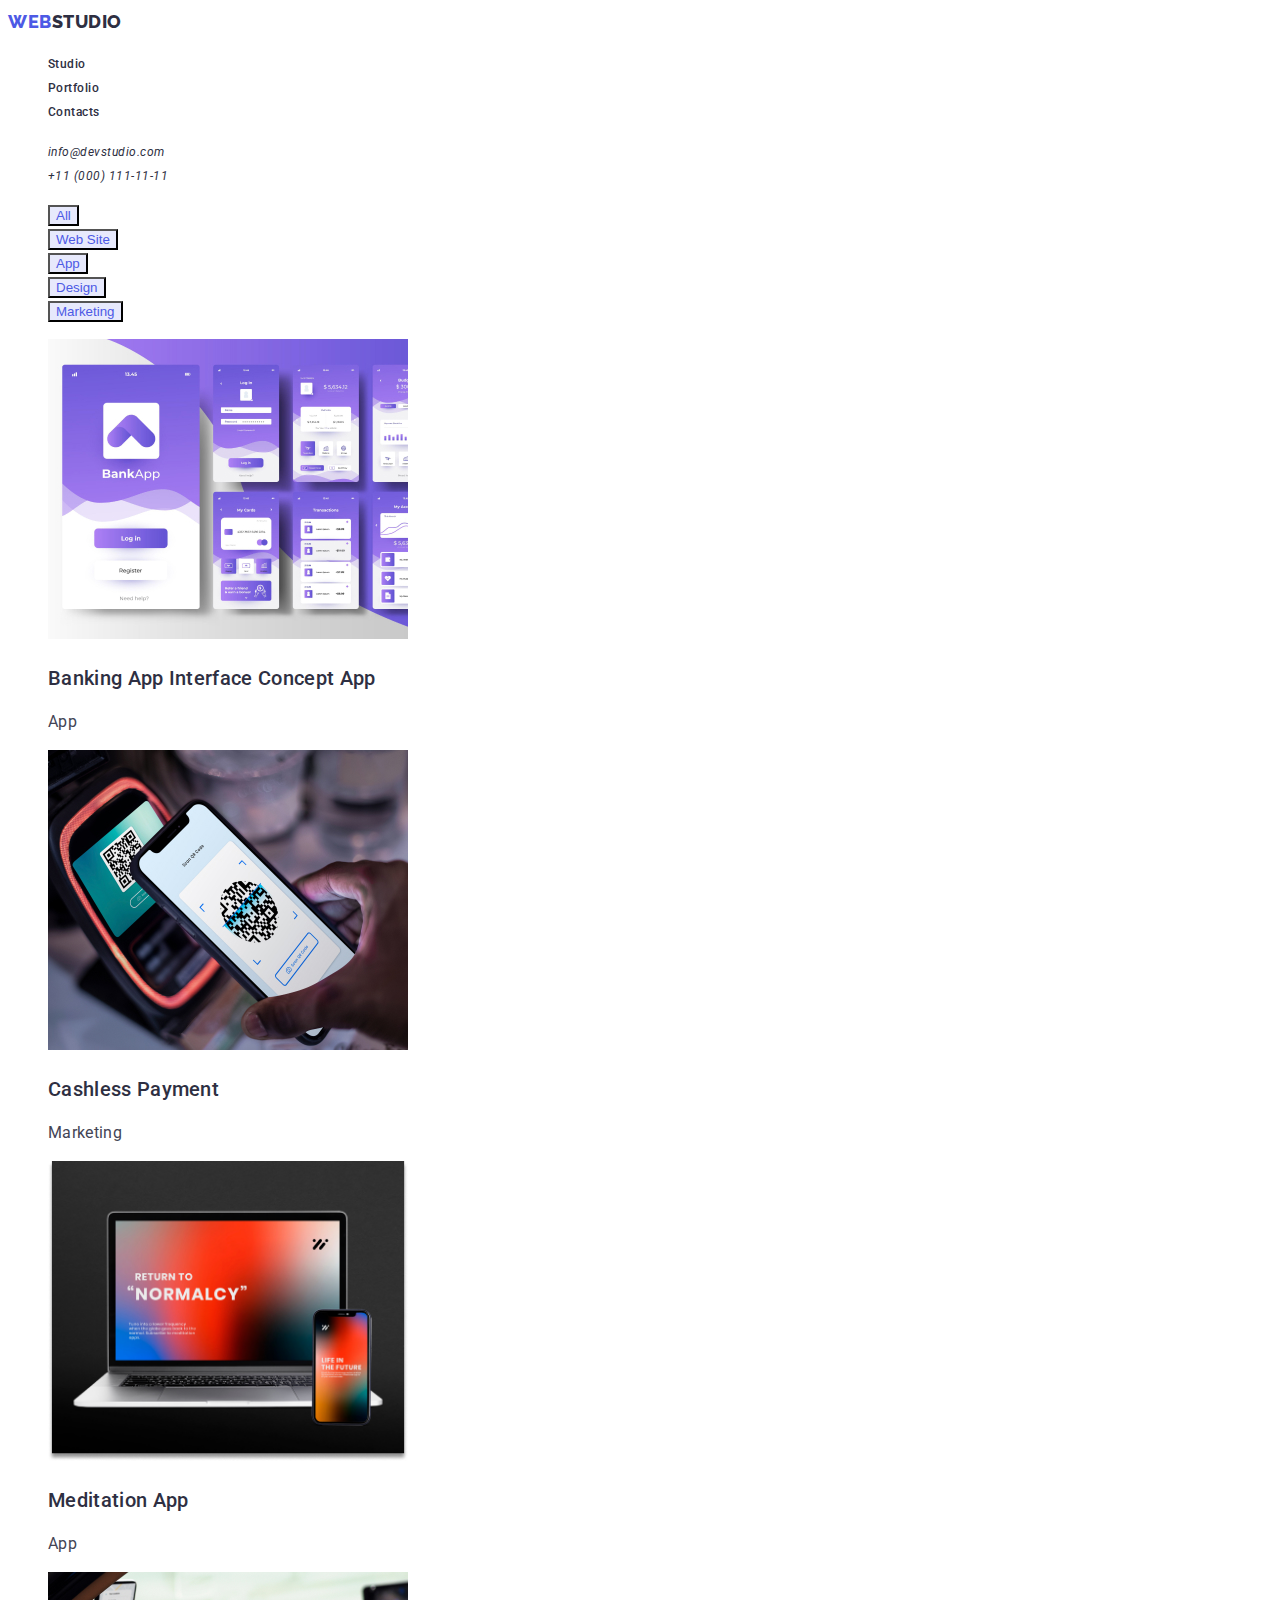
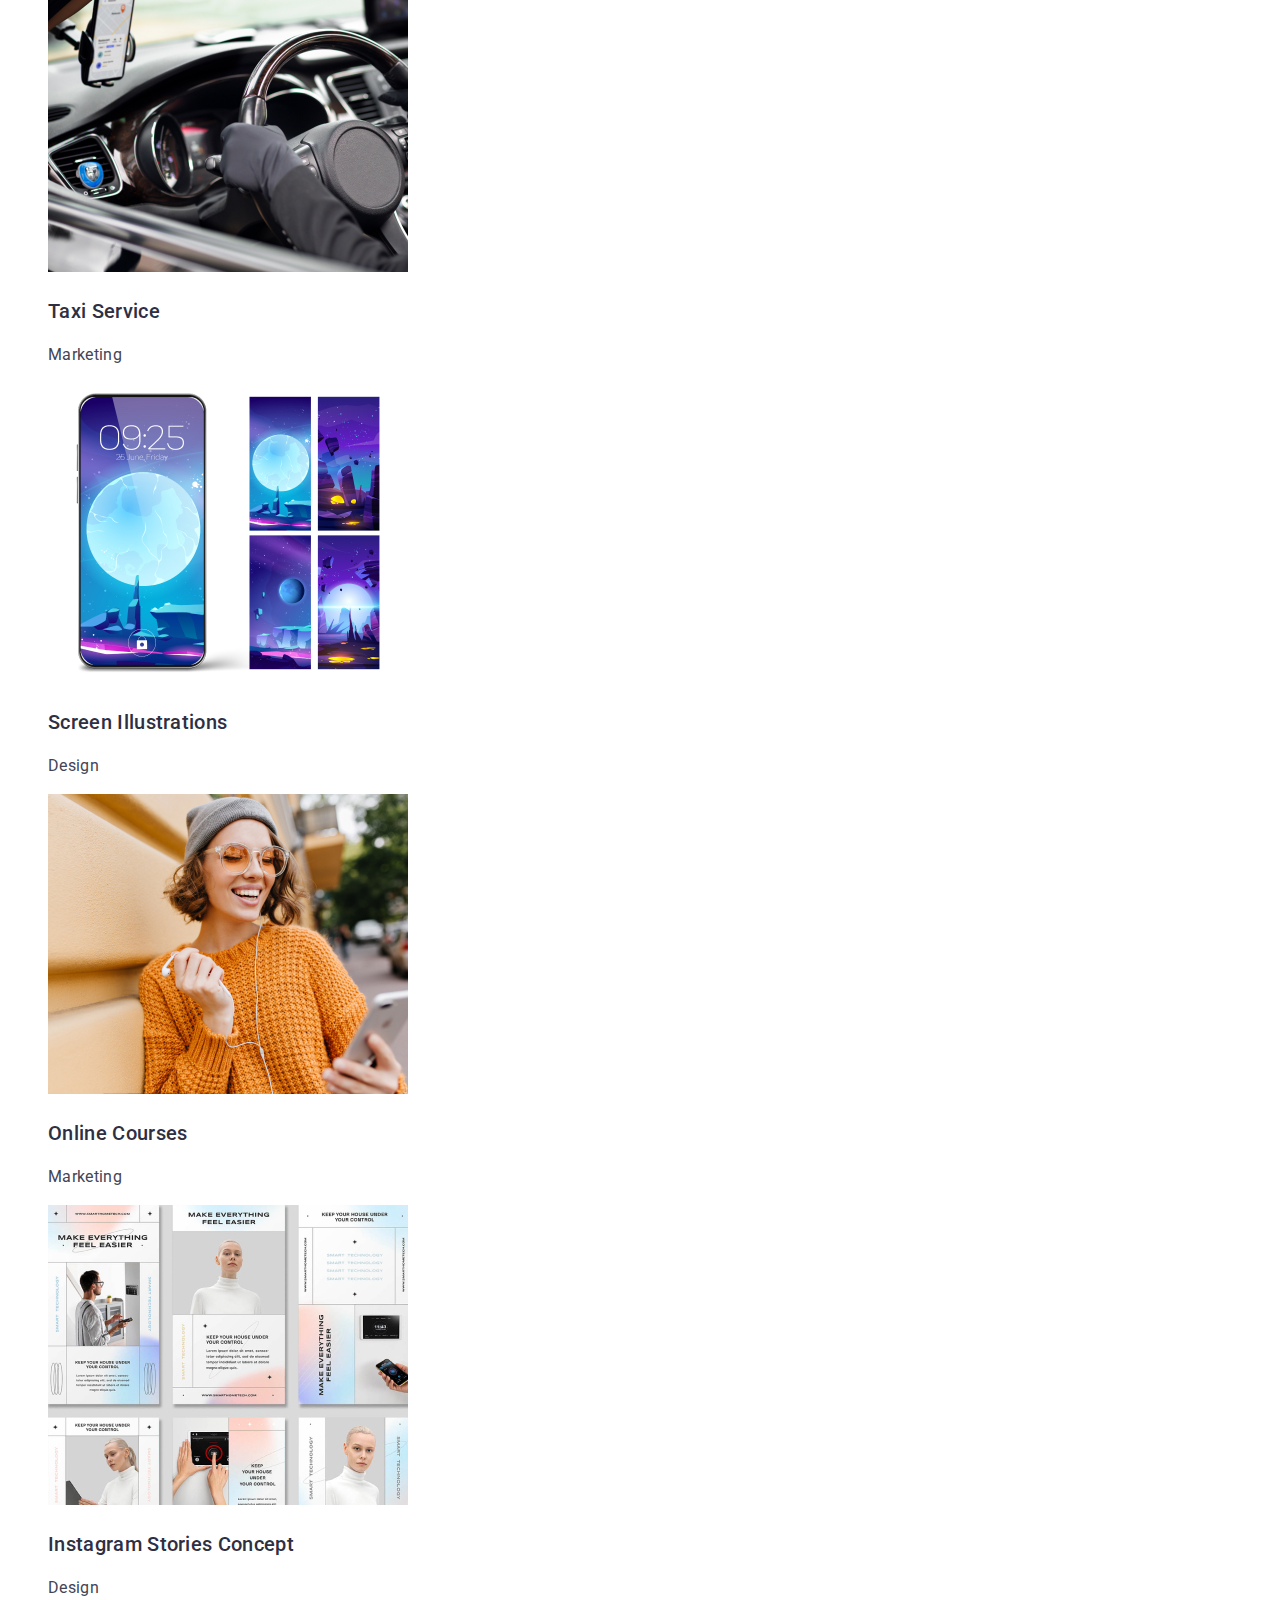
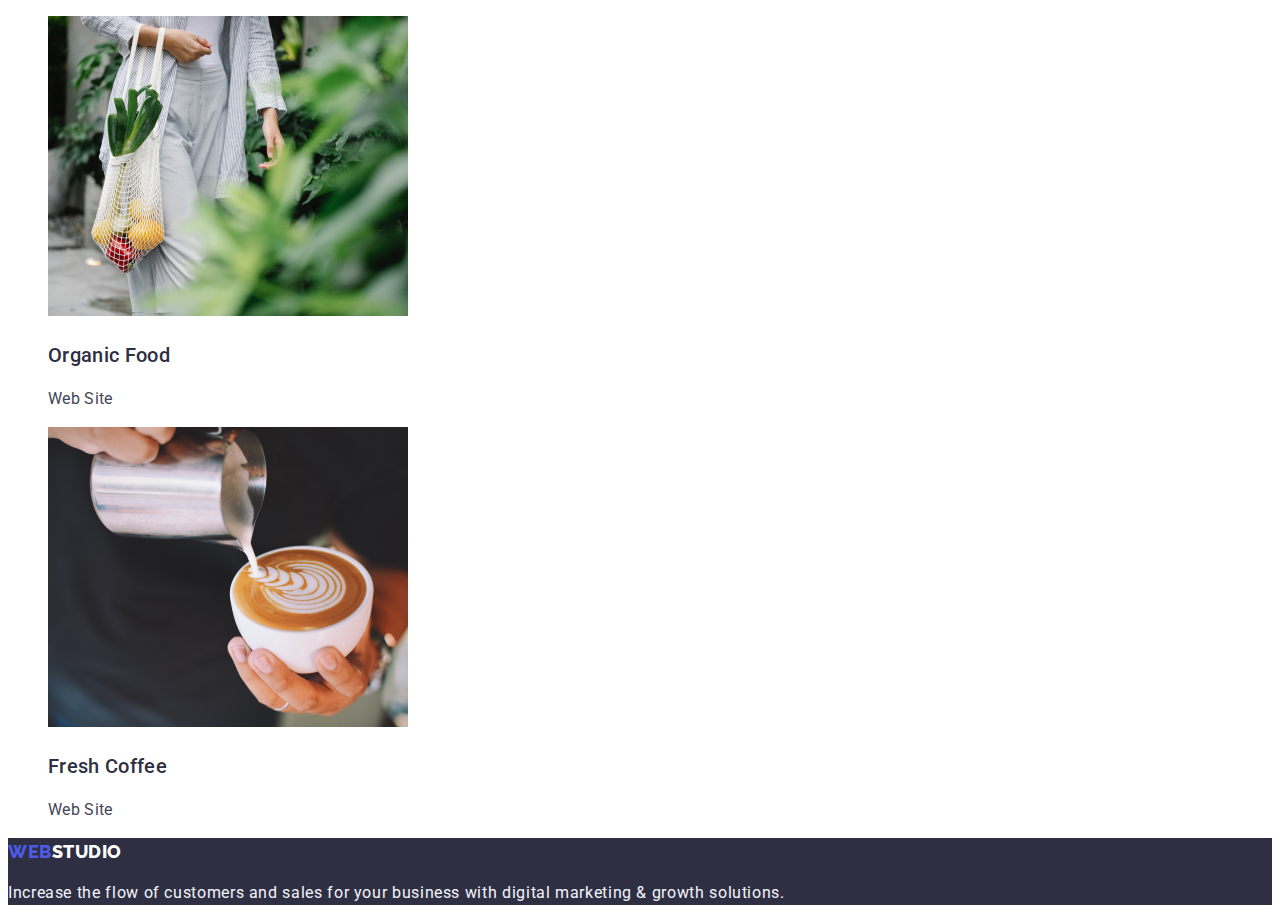
==== portfolio.html @ a1c43603 "portfolio and css" ====
<!DOCTYPE html>
<html lang="en">
  <head>
    <meta charset="UTF-8" />
    <meta name="viewport" content="width=device-width, initial-scale=1.0" />
    <link rel="preconnect" href="https://fonts.googleapis.com" />
    <link rel="preconnect" href="https://fonts.gstatic.com" crossorigin />
    <link
      href="https://fonts.googleapis.com/css2?family=Pacifico&family=Raleway:wght@800&family=Roboto:wght@400;500;700;900&family=Tangerine:wght@700&display=swap"
      rel="stylesheet"
    />
    <link rel="stylesheet" href="./css/styles.css" />
    <title>Portfolio</title>
  </head>

  <body>
    <header>
      <nav class="menu">
        <a href="./index.html" class="logo"
          ><span class="logo-accent">Web</span>Studio</a
        >
        <ul class="menu-list">
          <li><a href="./index.html" class="link">Studio</a></li>
          <li>
            <a href="./portfolio.html" class="link">Portfolio</a>
          </li>
          <li><a href="#" class="link">Contacts</a></li>
        </ul>
      </nav>

      <address class="contacts">
        <ul class="contacts-list">
          <li>
            <a href="mailto:info@devstudio.com" class="link"
              >info@devstudio.com</a
            >
          </li>
          <li>
            <a href="tel:+110001111111" class="link">+11 (000) 111-11-11</a>
          </li>
        </ul>
      </address>
    </header>

    <main>
      <section class="portfolio-menu">
        <h1 hidden>Portfolio Menu</h1>
        <ul class="portfolio-button-list">
          <li><button type="button" class="portfolio-btn">All</button></li>
          <li><button type="button" class="portfolio-btn">Web Site</button></li>
          <li><button type="button" class="portfolio-btn">App</button></li>
          <li><button type="button" class="portfolio-btn">Design</button></li>
          <li>
            <button type="button" class="portfolio-btn">Marketing</button>
          </li>
        </ul>
      </section>

      <section class="portfolio">
        <ul class="portfolio-list">
          <li>
            <img
              class="portfolio-item"
              src="./images/portfolio/img1.jpg"
              alt="Banking App Interface"
              width="360"
              height="300"
            />
            <h3 class="title">Banking App Interface Concept App</h3>
            <p class="text">App</p>
          </li>

          <li>
            <img
              class="portfolio-item"
              src="./images/portfolio/img2.jpg"
              alt="Cashless Payment Technologies"
              width="360"
              height="300"
            />
            <h3 class="title">Cashless Payment</h3>
            <p class="text">Marketing</p>
          </li>

          <li>
            <img
              class="portfolio-item"
              src="./images/portfolio/img3.jpg"
              alt="Meditation App"
              width="360"
              height="300"
            />
            <h3 class="title">Meditation App</h3>
            <p class="text">App</p>
          </li>

          <li>
            <img
              class="portfolio-item"
              src="./images/portfolio/img4.jpg"
              alt="Taxi Service"
              width="360"
              height="300"
            />
            <h3 class="title">Taxi Service</h3>
            <p class="text">Marketing</p>
          </li>

          <li>
            <img
              class="portfolio-item"
              src="./images/portfolio/img5.jpg"
              alt=" Mobile Screen Illustrations"
              width="360"
              height="300"
            />
            <h3 class="title">Screen Illustrations</h3>
            <p class="">Design</p>
          </li>

          <li>
            <img
              class="portfolio-item"
              src="./images/portfolio/img6.jpg"
              alt="Woman Listening Online Courses"
              width="360"
              height="300"
            />
            <h3 class="title">Online Courses</h3>
            <p class="text">Marketing</p>
          </li>

          <li>
            <img
              class="portfolio-item"
              src="./images/portfolio/img7.jpg"
              alt="Insragram Stories"
              width="360"
              height="300"
            />
            <h3 class="title">Instagram Stories Concept</h3>
            <p class="text">Design</p>
          </li>

          <li>
            <img
              class="portfolio-item"
              src="./images/portfolio/img8.jpg"
              alt="Carrying Organic Food"
              width="360"
              height="300"
            />
            <h3 class="title">Organic Food</h3>
            <p class="text">Web Site</p>
          </li>

          <li>
            <img
              class="portfolio-item"
              src="./images/portfolio/img9.jpg"
              alt="Cup of Coffee"
              width="360"
              height="300"
            />
            <h3 class="title">Fresh Coffee</h3>
            <p class="text">Web Site</p>
          </li>
        </ul>
      </section>
    </main>

    <footer class="ftr">
      <a href="./index.html" class="logo"
        ><span class="logo-accent">Web</span>Studio</a
      >
      <p class="ftr-text">
        Increase the flow of customers and sales for your business with digital
        marketing & growth solutions.
      </p>
    </footer>
  </body>
</html>
---- css/styles.css ----
:root {
  --primary-bckg-color: #ffffff;
  --primary-text-color: #434455;
  --primary-headings-color: #2e2f42;
}

body {
  font-family: "Roboto", sans-serif;
  color: var(--primary-text-color);
  background-color: var(--primary-bckg-color);
  font-size: 16px;
  line-height: 1.5;
  letter-spacing: 0.02em;
  font-weight: 400;
}

.hero-title {
  font-size: 56px;
  font-weight: 700;
  line-height: 1.0714285714;
  color: var(--primary-bckg-color);
  background-color: var(--primary-headings-color);
}

.section-title {
  font-size: 36px;
  font-weight: 700;
  line-height: 1.1111;
}

.title {
  font-size: 20px;
  font-weight: 500;
  line-height: 1.2;
  color: var(--primary-headings-color);
}
.logo {
  font-family: "Raleway", sans-serif;
  font-size: 18px;
  color: var(--primary-headings-color);
  font-weight: 800;
  letter-spacing: 0.03em;
  text-transform: uppercase;
}
.logo-accent {
  color: #4d5ae5;
}

.menu-list .link,
.contacts-list .link {
  color: var(--color-main-text);
  line-height: 1.333333333;
  letter-spacing: 0.04em;
  font-size: 12px;
  color: var(--primary-headings-color);
}

.menu-list .link:active {
  color: #4d5ae5;
  text-decoration: underline;
}

.contacts-list .link:active {
  color: #4d5ae5;
}

.menu-list .link {
  font-weight: 500;
}
.contacts-list .link {
  font-weight: 400;
}

.hero-btn .portfolio-btn {
  font-weight: 500;
  letter-spacing: 0.04em;
}
.hero-btn {
  background-color: #4d5ae5;
  color: var(--primary-bckg-color);
}

.hero-btn:hover {
  background-color: #404bbf;
}

.portfolio-btn {
  background-color: #e7e9fc;
  color: #4d5ae5;
}

.portfolio-btn:hover {
  background-color: #404bbf;
  color: var(--primary-bckg-color);
}

.ftr {
  background-color: var(--primary-headings-color);
}
.ftr-text {
  color: #f4f4fd;
  letter-spacing: 0.04em;
}
.ftr .logo {
  color: #ffffff;
}

ul {
  list-style: none;
}

a {
  text-decoration: none;
}
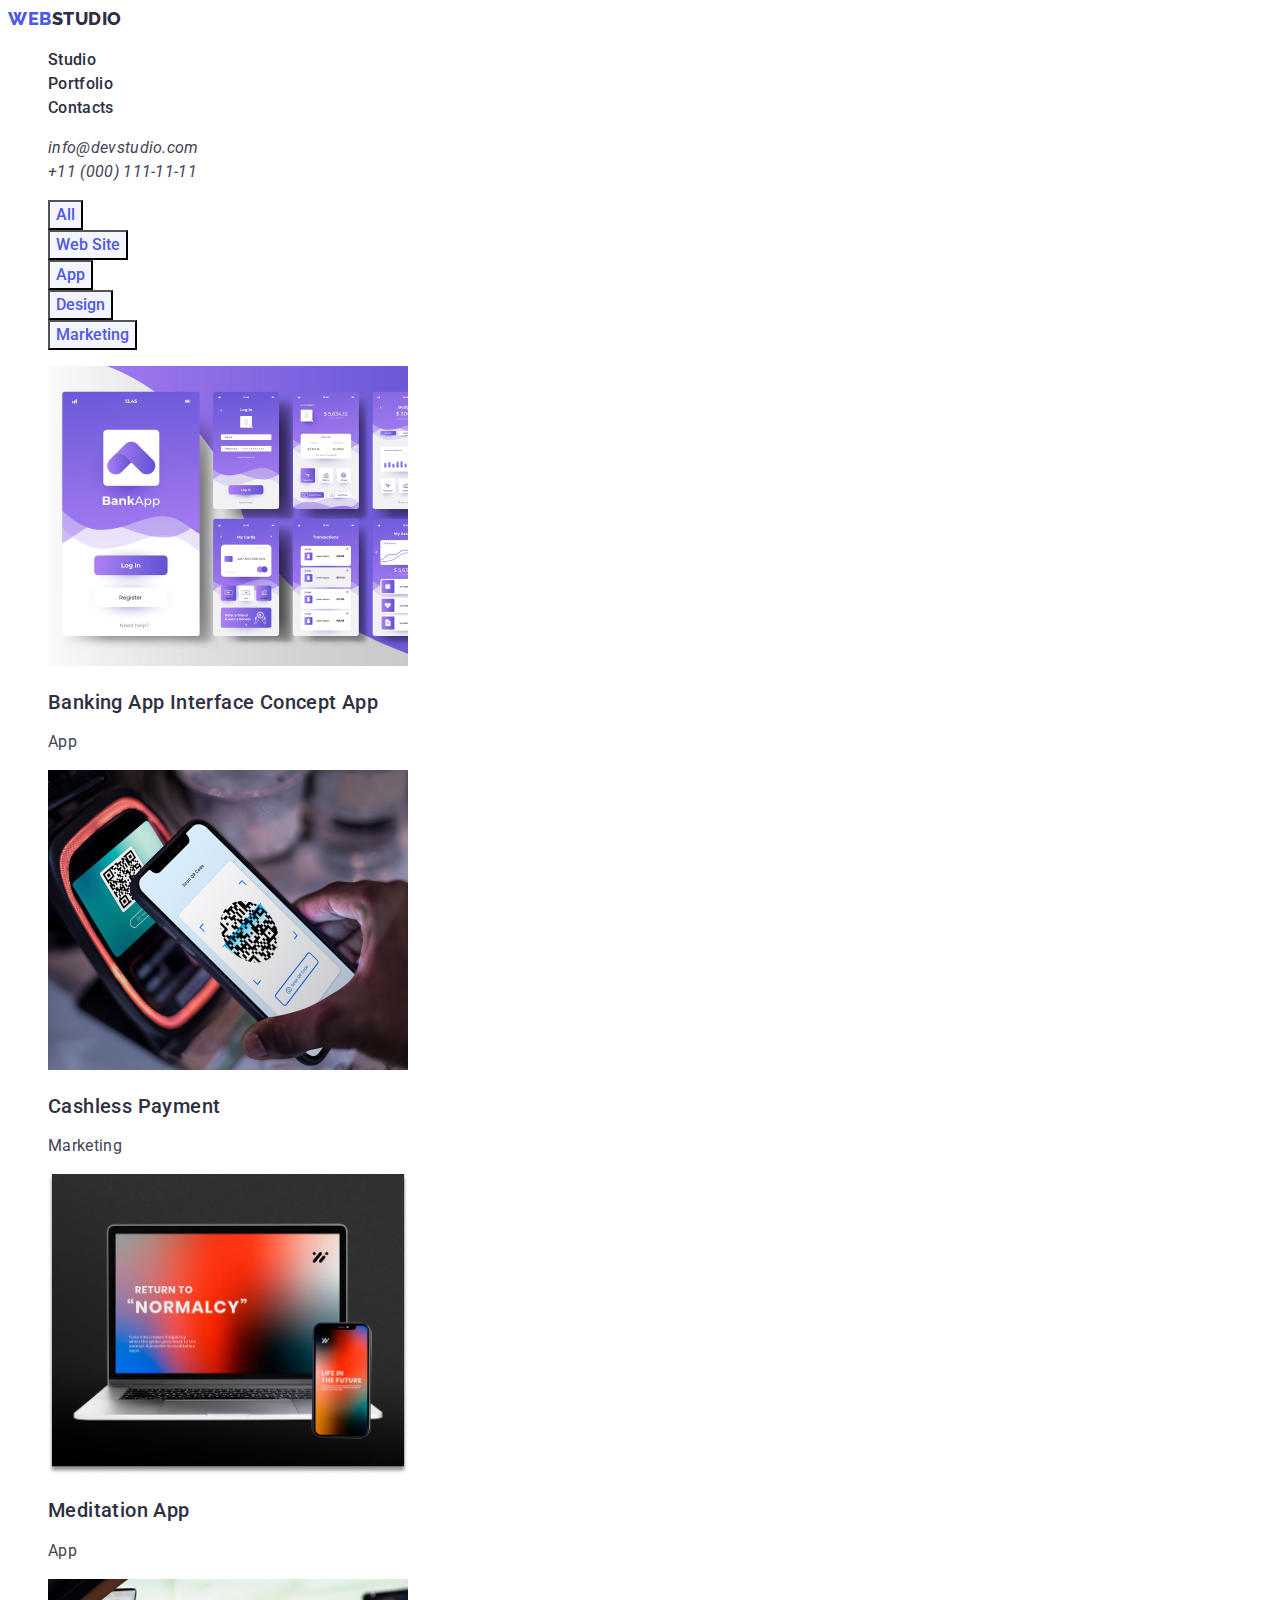
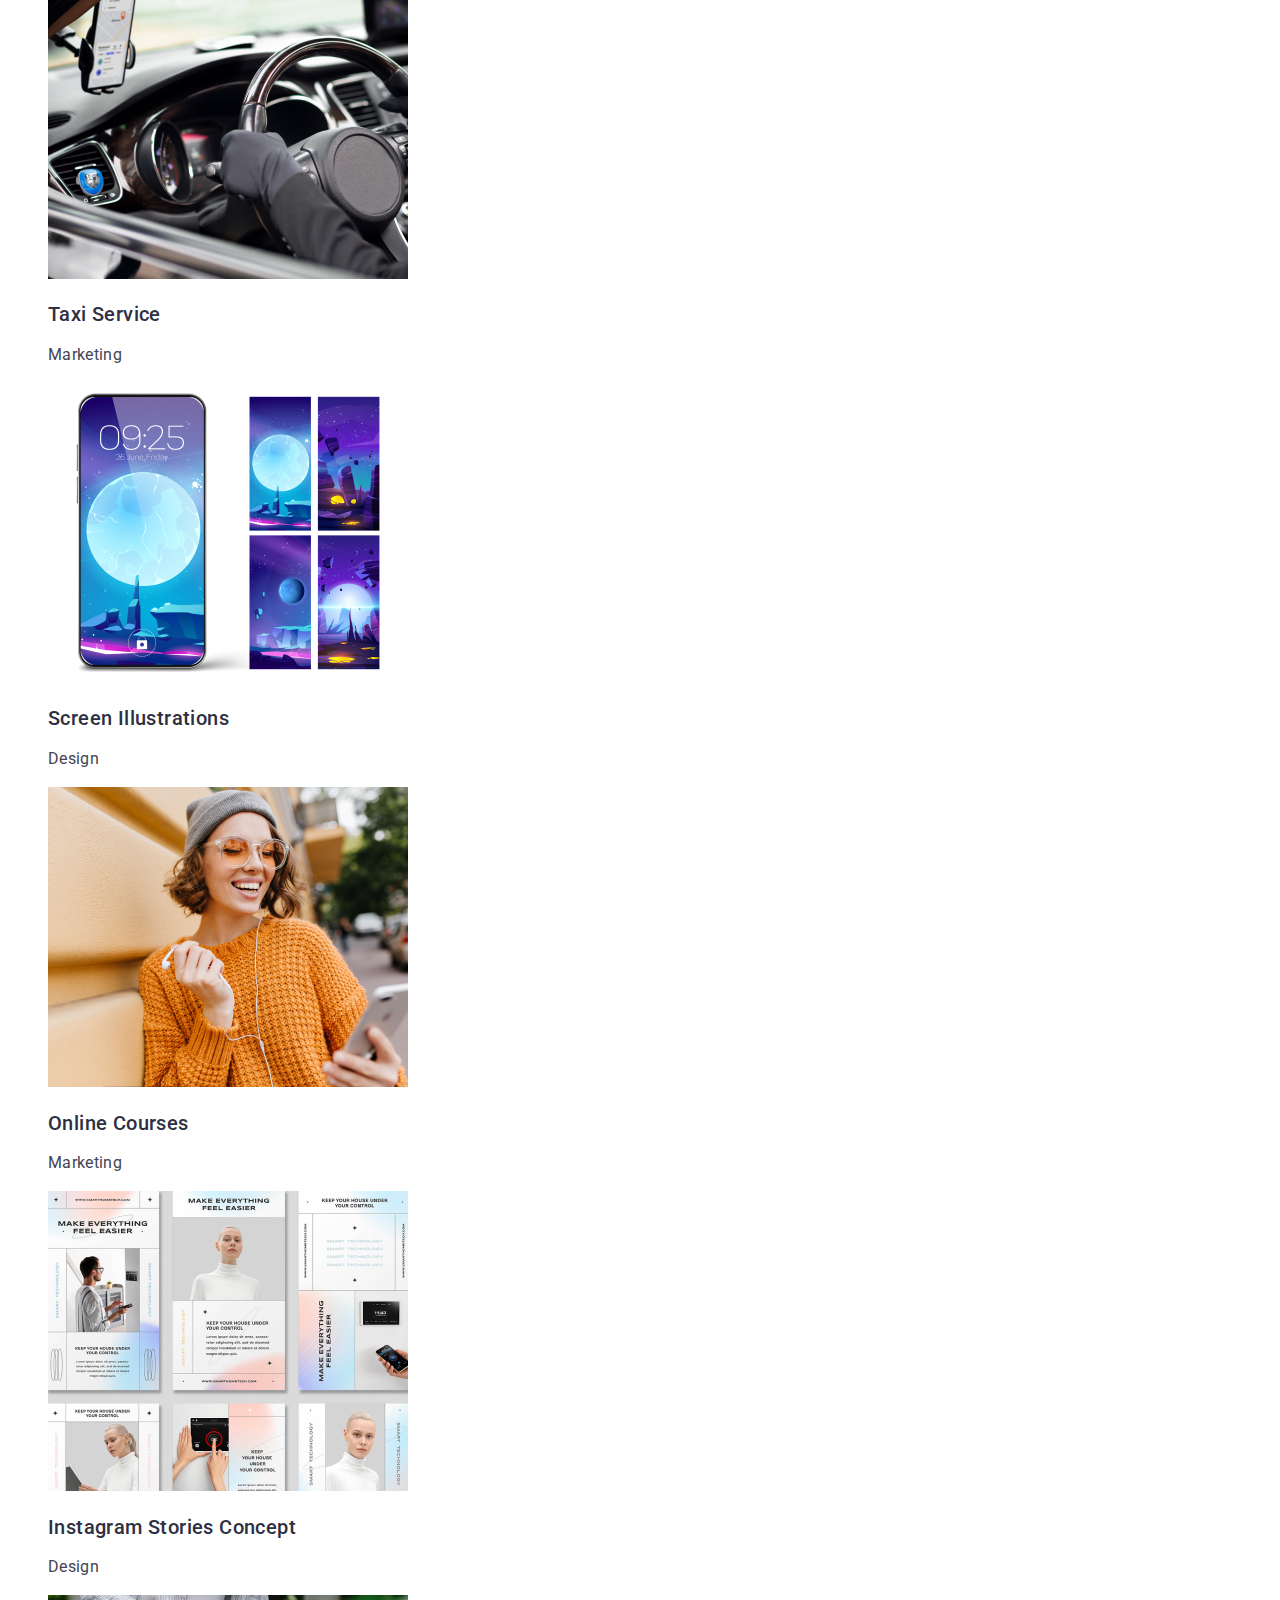
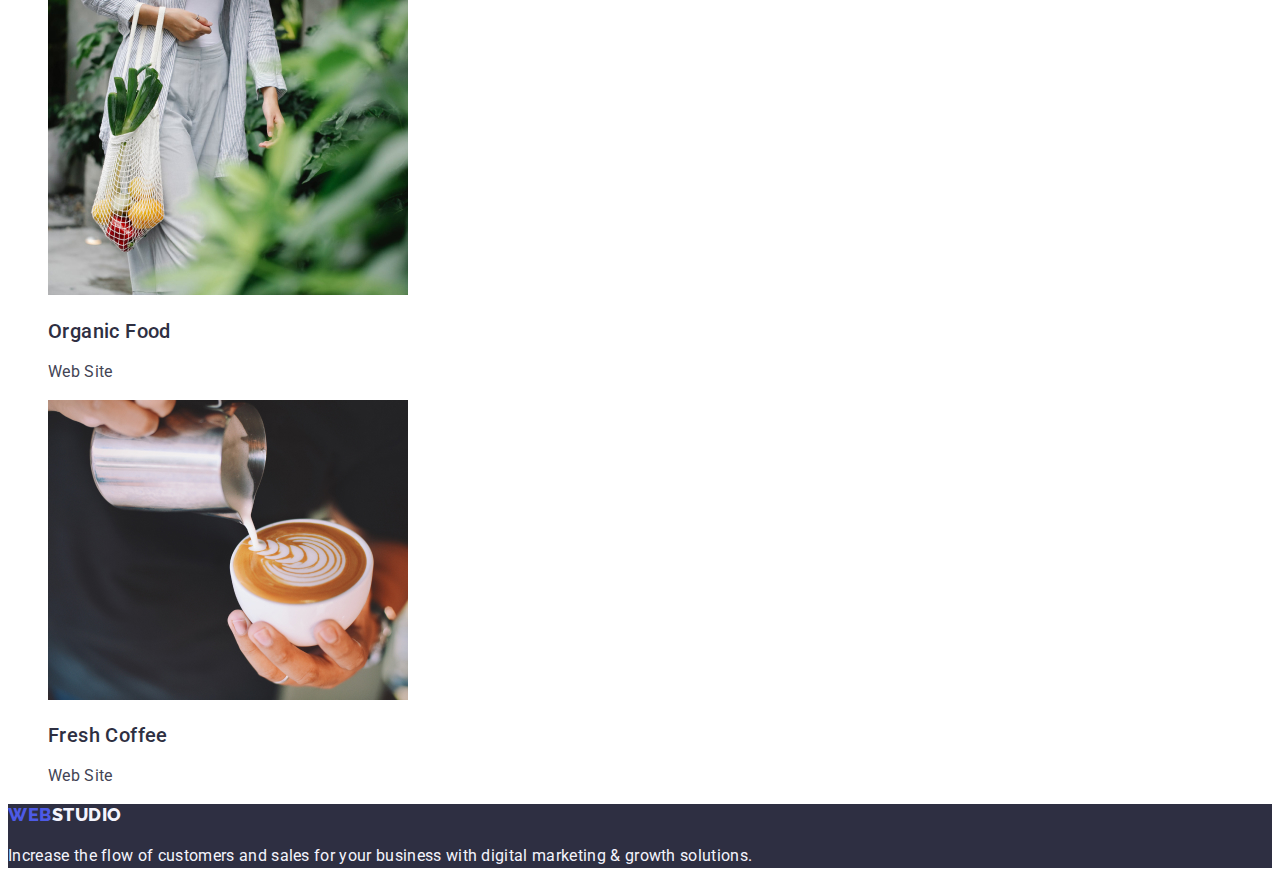
==== commit 79006576: "Modified portfolio css" ====
--- a/portfolio.html
+++ b/portfolio.html
@@ -16,27 +16,29 @@
   <body>
     <header>
       <nav class="menu">
-        <a href="./index.html" class="logo"
-          ><span class="logo-accent">Web</span>Studio</a
+        <a href="./index.html" class="logo link"
+          >Web<span class="logo-accent">Studio</span></a
         >
-        <ul class="menu-list">
-          <li><a href="./index.html" class="link">Studio</a></li>
+        <ul class="list">
+          <li><a href="./index.html" class="menu-item link">Studio</a></li>
           <li>
-            <a href="./portfolio.html" class="link">Portfolio</a>
+            <a href="./portfolio.html" class="menu-item link">Portfolio</a>
           </li>
-          <li><a href="#" class="link">Contacts</a></li>
+          <li><a href="" class="menu-item link">Contacts</a></li>
         </ul>
       </nav>
 
       <address class="contacts">
-        <ul class="contacts-list">
+        <ul class="list">
           <li>
-            <a href="mailto:info@devstudio.com" class="link"
+            <a href="mailto:info@devstudio.com" class="contacts-item link"
               >info@devstudio.com</a
             >
           </li>
           <li>
-            <a href="tel:+110001111111" class="link">+11 (000) 111-11-11</a>
+            <a href="tel:+110001111111" class="contacts-item link"
+              >+11 (000) 111-11-11</a
+            >
           </li>
         </ul>
       </address>
@@ -45,7 +47,7 @@
     <main>
       <section class="portfolio-menu">
         <h1 hidden>Portfolio Menu</h1>
-        <ul class="portfolio-button-list">
+        <ul class="list">
           <li><button type="button" class="portfolio-btn">All</button></li>
           <li><button type="button" class="portfolio-btn">Web Site</button></li>
           <li><button type="button" class="portfolio-btn">App</button></li>
@@ -54,124 +56,133 @@
             <button type="button" class="portfolio-btn">Marketing</button>
           </li>
         </ul>
-      </section>
 
-      <section class="portfolio">
-        <ul class="portfolio-list">
+        <ul class="list">
           <li>
-            <img
-              class="portfolio-item"
-              src="./images/portfolio/img1.jpg"
-              alt="Banking App Interface"
-              width="360"
-              height="300"
-            />
-            <h3 class="title">Banking App Interface Concept App</h3>
-            <p class="text">App</p>
+            <a href="" class="portfolio-item link">
+              <img
+                src="./images/portfolio/img1.jpg"
+                alt="Banking App Interface"
+                width="360"
+                height="300"
+              />
+              <h2 class="portfolio-item-title">
+                Banking App Interface Concept App
+              </h2>
+              <p class="portfolio-item-text">App</p>
+            </a>
           </li>
 
           <li>
-            <img
-              class="portfolio-item"
-              src="./images/portfolio/img2.jpg"
-              alt="Cashless Payment Technologies"
-              width="360"
-              height="300"
-            />
-            <h3 class="title">Cashless Payment</h3>
-            <p class="text">Marketing</p>
+            <a href="" class="portfolio-item link">
+              <img
+                src="./images/portfolio/img2.jpg"
+                alt="Cashless Payment Technologies"
+                width="360"
+                height="300"
+              />
+              <h2 class="portfolio-item-title">Cashless Payment</h2>
+              <p class="portfolio-item-text">Marketing</p>
+            </a>
           </li>
 
           <li>
-            <img
-              class="portfolio-item"
-              src="./images/portfolio/img3.jpg"
-              alt="Meditation App"
-              width="360"
-              height="300"
-            />
-            <h3 class="title">Meditation App</h3>
-            <p class="text">App</p>
+            <a href="" class="portfolio-item link">
+              <img
+                src="./images/portfolio/img3.jpg"
+                alt="Meditation App"
+                width="360"
+                height="300"
+              />
+              <h2 class="portfolio-item-title">Meditation App</h2>
+              <p class="portfolio-item-text">App</p>
+            </a>
           </li>
 
           <li>
-            <img
-              class="portfolio-item"
-              src="./images/portfolio/img4.jpg"
-              alt="Taxi Service"
-              width="360"
-              height="300"
-            />
-            <h3 class="title">Taxi Service</h3>
-            <p class="text">Marketing</p>
+            <a href="" class="portfolio-item link">
+              <img
+                src="./images/portfolio/img4.jpg"
+                alt="Taxi Service"
+                width="360"
+                height="300"
+              />
+              <h2 class="portfolio-item-title">Taxi Service</h2>
+              <p class="portfolio-item-text">Marketing</p>
+            </a>
           </li>
 
           <li>
-            <img
-              class="portfolio-item"
-              src="./images/portfolio/img5.jpg"
-              alt=" Mobile Screen Illustrations"
-              width="360"
-              height="300"
-            />
-            <h3 class="title">Screen Illustrations</h3>
-            <p class="">Design</p>
+            <a href="" class="portfolio-item link">
+              <img
+                src="./images/portfolio/img5.jpg"
+                alt=" Mobile Screen Illustrations"
+                width="360"
+                height="300"
+              />
+              <h2 class="portfolio-item-title">Screen Illustrations</h2>
+              <p class="portfolio-item-text">Design</p>
+            </a>
           </li>
 
           <li>
-            <img
-              class="portfolio-item"
-              src="./images/portfolio/img6.jpg"
-              alt="Woman Listening Online Courses"
-              width="360"
-              height="300"
-            />
-            <h3 class="title">Online Courses</h3>
-            <p class="text">Marketing</p>
+            <a href="" class="portfolio-item link">
+              <img
+                src="./images/portfolio/img6.jpg"
+                alt="Woman Listening Online Courses"
+                width="360"
+                height="300"
+              />
+              <h2 class="portfolio-item-title">Online Courses</h2>
+              <p class="portfolio-item-text">Marketing</p>
+            </a>
           </li>
 
           <li>
-            <img
-              class="portfolio-item"
-              src="./images/portfolio/img7.jpg"
-              alt="Insragram Stories"
-              width="360"
-              height="300"
-            />
-            <h3 class="title">Instagram Stories Concept</h3>
-            <p class="text">Design</p>
+            <a href="" class="portfolio-item link">
+              <img
+                src="./images/portfolio/img7.jpg"
+                alt="Insragram Stories"
+                width="360"
+                height="300"
+              />
+              <h2 class="portfolio-item-title">Instagram Stories Concept</h2>
+              <p class="portfolio-item-text">Design</p></a
+            >
           </li>
 
           <li>
-            <img
-              class="portfolio-item"
-              src="./images/portfolio/img8.jpg"
-              alt="Carrying Organic Food"
-              width="360"
-              height="300"
-            />
-            <h3 class="title">Organic Food</h3>
-            <p class="text">Web Site</p>
+            <a href="" class="portfolio-item link">
+              <img
+                src="./images/portfolio/img8.jpg"
+                alt="Carrying Organic Food"
+                width="360"
+                height="300"
+              />
+              <h2 class="portfolio-item-title">Organic Food</h2>
+              <p class="portfolio-item-text">Web Site</p>
+            </a>
           </li>
 
           <li>
-            <img
-              class="portfolio-item"
-              src="./images/portfolio/img9.jpg"
-              alt="Cup of Coffee"
-              width="360"
-              height="300"
-            />
-            <h3 class="title">Fresh Coffee</h3>
-            <p class="text">Web Site</p>
+            <a href="" class="portfolio-item link">
+              <img
+                src="./images/portfolio/img9.jpg"
+                alt="Cup of Coffee"
+                width="360"
+                height="300"
+              />
+              <h2 class="portfolio-item-title">Fresh Coffee</h2>
+              <p class="portfolio-item-text">Web Site</p>
+            </a>
           </li>
         </ul>
       </section>
     </main>
 
     <footer class="ftr">
-      <a href="./index.html" class="logo"
-        ><span class="logo-accent">Web</span>Studio</a
+      <a href="./index.html" class="logo link"
+        >Web<span class="ftr-logo-accent">Studio</span></a
       >
       <p class="ftr-text">
         Increase the flow of customers and sales for your business with digital
--- a/css/styles.css
+++ b/css/styles.css
@@ -2,6 +2,8 @@
   --primary-bckg-color: #ffffff;
   --primary-text-color: #434455;
   --primary-headings-color: #2e2f42;
+  --accent-color: #4d5ae5;
+  --button-bckg-color: #f4f4fd;
 }
 
 body {
@@ -14,61 +16,115 @@
   font-weight: 400;
 }
 
+.logo {
+  font-family: "Raleway", sans-serif;
+  font-size: 18px;
+  color: var(--accent-color);
+  font-weight: 800;
+  letter-spacing: 0.03em;
+  text-transform: uppercase;
+  line-height: 1.17;
+}
+.logo-accent {
+  color: var(--primary-headings-color);
+}
+
+.list {
+  list-style: none;
+}
+
+.link {
+  text-decoration: none;
+}
+
+.menu-item {
+  text-decoration: none;
+  font-weight: 500;
+  font-size: 16px;
+  line-height: 1.5;
+  letter-spacing: 0.02em;
+  color: var(--primary-headings-color);
+}
+
+.menu-item:hover,
+.menu-item:focus {
+  color: #404bbf;
+}
+
+#address {
+  font-style: normal;
+}
+
+.contacts-item {
+  font-size: 16px;
+  line-height: 1.5;
+  letter-spacing: 0.02em;
+  color: var(--primary-text-color);
+}
+
+.contacts-item:hover,
+.contacts-item:focus {
+  color: #404bbf;
+}
+
+.hero {
+  background-color: var(--primary-headings-color);
+}
 .hero-title {
   font-size: 56px;
   font-weight: 700;
-  line-height: 1.0714285714;
+  line-height: 1.07;
   color: var(--primary-bckg-color);
-  background-color: var(--primary-headings-color);
+  text-align: center;
+  letter-spacing: 0.02em;
+}
+
+.hero-btn {
+  font-family: "Roboto", sans-serif;
+  font-size: 16px;
+  font-weight: 500;
+  line-height: 1.5px;
+  letter-spacing: 0.04em;
+  background-color: #4d5ae5;
+  color: var(--primary-bckg-color);
+  cursor: pointer;
+}
+
+.hero-btn:hover,
+.hero-btn:focus {
+  background-color: #404bbf;
 }
 
 .section-title {
   font-size: 36px;
   font-weight: 700;
-  line-height: 1.1111;
+  line-height: 1.11;
+  text-align: center;
+  letter-spacing: 0.02em;
+  text-transform: capitalize;
+  color: var(--primary-headings-color);
 }
-
 .title {
   font-size: 20px;
   font-weight: 500;
   line-height: 1.2;
-  color: var(--primary-headings-color);
-}
-.logo {
-  font-family: "Raleway", sans-serif;
-  font-size: 18px;
-  color: var(--primary-headings-color);
-  font-weight: 800;
-  letter-spacing: 0.03em;
-  text-transform: uppercase;
-}
-.logo-accent {
-  color: #4d5ae5;
-}
-
-.menu-list .link,
-.contacts-list .link {
-  color: var(--color-main-text);
-  line-height: 1.333333333;
-  letter-spacing: 0.04em;
-  font-size: 12px;
+  letter-spacing: 0.02em;
   color: var(--primary-headings-color);
 }
 
-.menu-list .link:active {
-  color: #4d5ae5;
-  text-decoration: underline;
+.team {
+  background-color: #f4f4fd;
 }
 
-.contacts-list .link:active {
-  color: #4d5ae5;
+.ftr {
+  background-color: var(--primary-headings-color);
 }
-
-.menu-list .link {
-  font-weight: 500;
+.ftr-logo-accent {
+  color: #f4f4fd;
 }
-.contacts-list .link {
-  font-weight: 400;
+.ftr-text {
+  color: #f4f4fd;
+  letter-spacing: 0.02em;
 }
 
 .hero-btn .portfolio-btn {
@@ -85,30 +141,32 @@
 }
 
 .portfolio-btn {
-  background-color: #e7e9fc;
-  color: #4d5ae5;
+  font-family: "Roboto", sans-serif;
+  font-weight: 500;
+  font-size: 16px;
+  line-height: 1.5;
+  letter-spacing: 0.04;
+  background-color: var(--button-bckg-color);
+  color: var(--accent-color);
+  cursor: pointer;
 }
 
-.portfolio-btn:hover {
+.portfolio-btn:hover,
+.portfolio-btn:focus {
   background-color: #404bbf;
-  color: var(--primary-bckg-color);
 }
 
-.ftr {
-  background-color: var(--primary-headings-color);
-}
-.ftr-text {
-  color: #f4f4fd;
-  letter-spacing: 0.04em;
-}
-.ftr .logo {
-  color: #ffffff;
+.portfolio-item-title {
+  font-weight: 500;
+  font-size: 20px;
+  line-height: 1.2;
+  letter-spacing: 0.02em;
+  color: var(--primary-headings-color);
 }
 
-ul {
-  list-style: none;
+.portfolio-item-text {
+  font-size: 16px;
+  line-height: 1.5;
+  letter-spacing: 0.02em;
+  color: var(--primary-text-color);
 }
-
-a {
-  text-decoration: none;
-}
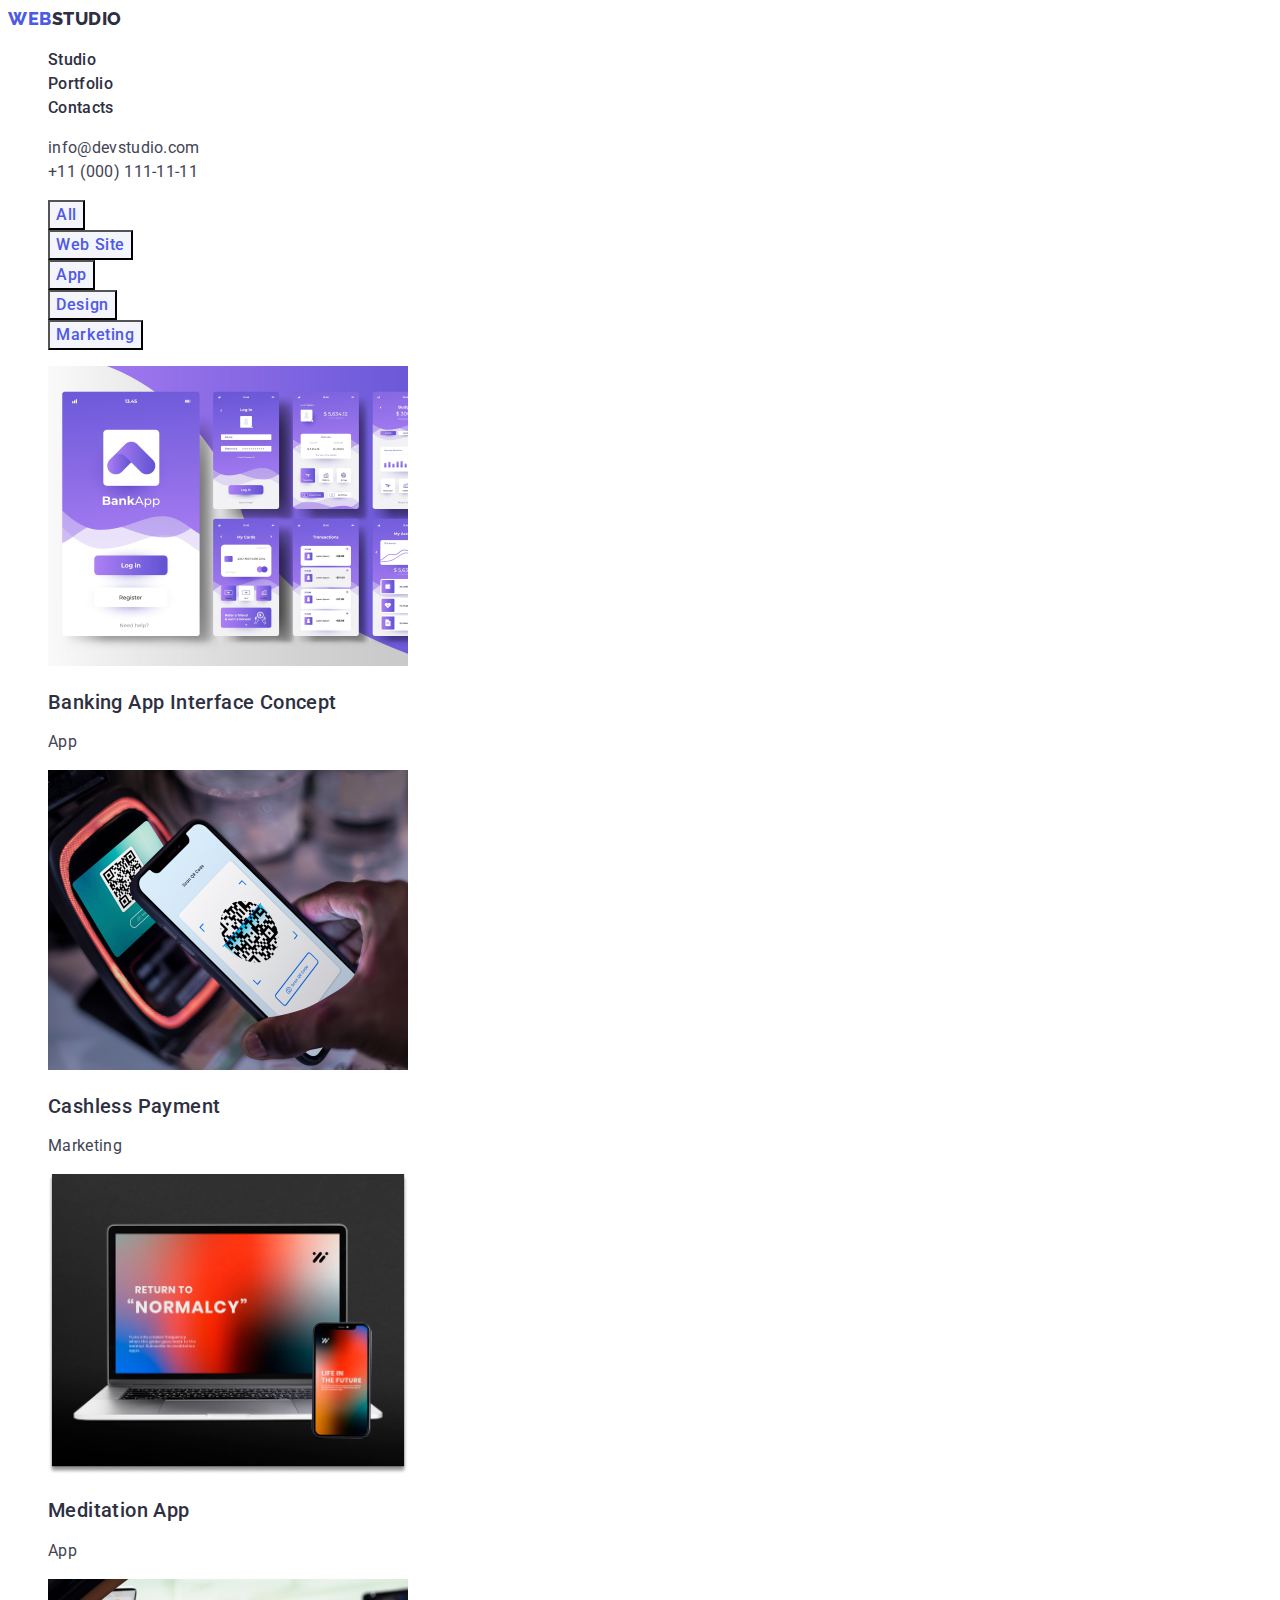
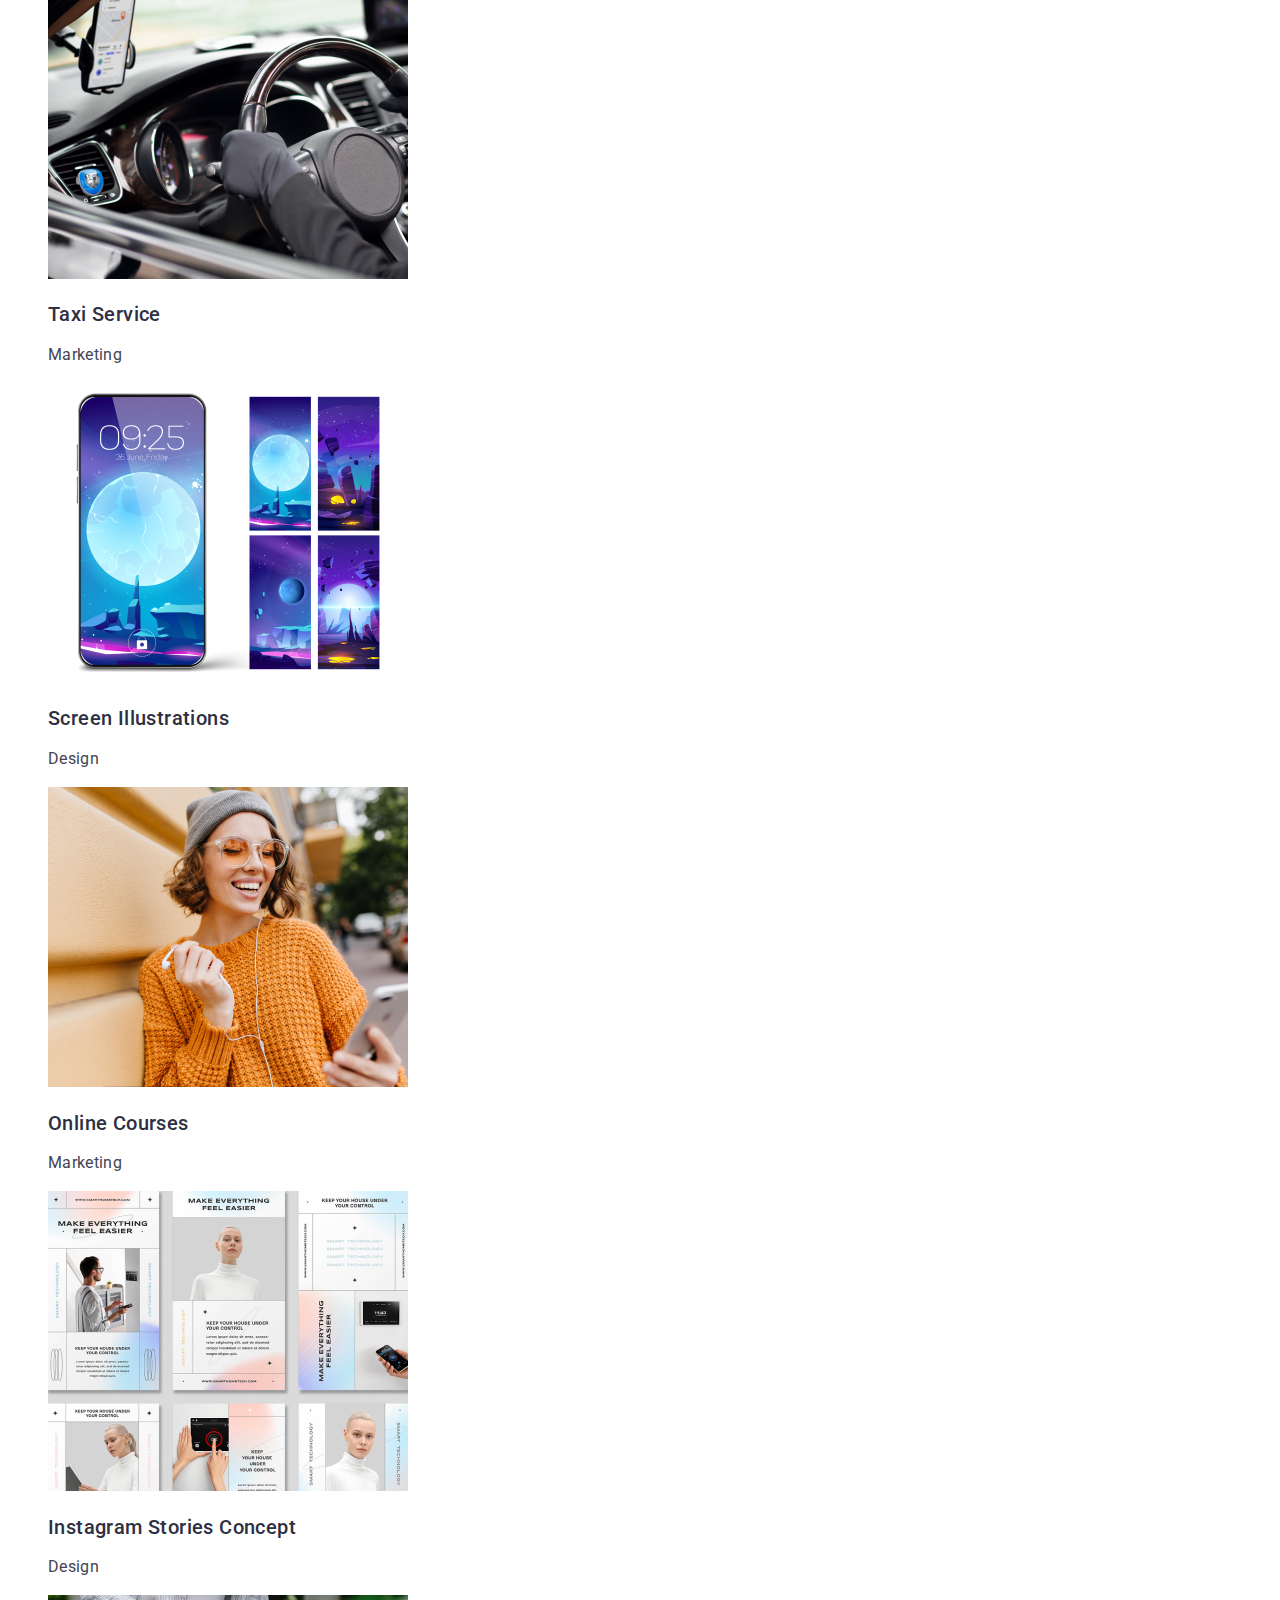
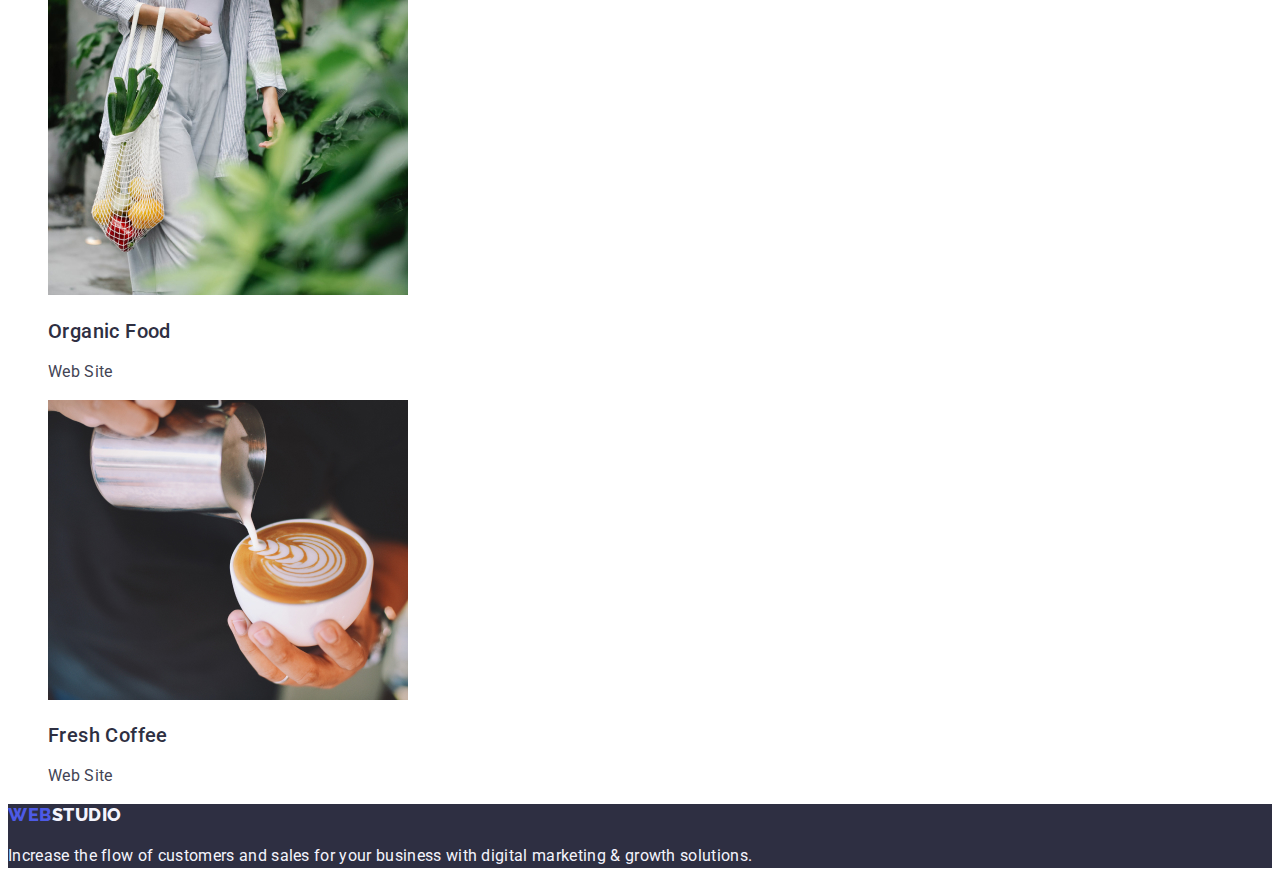
==== commit 4647a9f8: "Modified CSS" ====
--- a/portfolio.html
+++ b/portfolio.html
@@ -67,7 +67,7 @@
                 height="300"
               />
               <h2 class="portfolio-item-title">
-                Banking App Interface Concept App
+                Banking App Interface Concept
               </h2>
               <p class="portfolio-item-text">App</p>
             </a>
--- a/css/styles.css
+++ b/css/styles.css
@@ -51,7 +51,7 @@
   color: #404bbf;
 }
 
-#address {
+.contacts {
   font-style: normal;
 }
 
@@ -83,7 +83,7 @@
   font-family: "Roboto", sans-serif;
   font-size: 16px;
   font-weight: 500;
-  line-height: 1.5px;
+  line-height: 1.5;
   letter-spacing: 0.04em;
   background-color: #4d5ae5;
   color: var(--primary-bckg-color);
@@ -116,6 +116,10 @@
   background-color: #f4f4fd;
 }
 
+.team-item {
+  background-color: var(--primary-bckg-color);
+}
+
 .ftr {
   background-color: var(--primary-headings-color);
 }
@@ -145,7 +149,7 @@
   font-weight: 500;
   font-size: 16px;
   line-height: 1.5;
-  letter-spacing: 0.04;
+  letter-spacing: 0.04em;
   background-color: var(--button-bckg-color);
   color: var(--accent-color);
   cursor: pointer;
@@ -153,6 +157,7 @@
 
 .portfolio-btn:hover,
 .portfolio-btn:focus {
+  color: var(--primary-bckg-color);
   background-color: #404bbf;
 }
 
